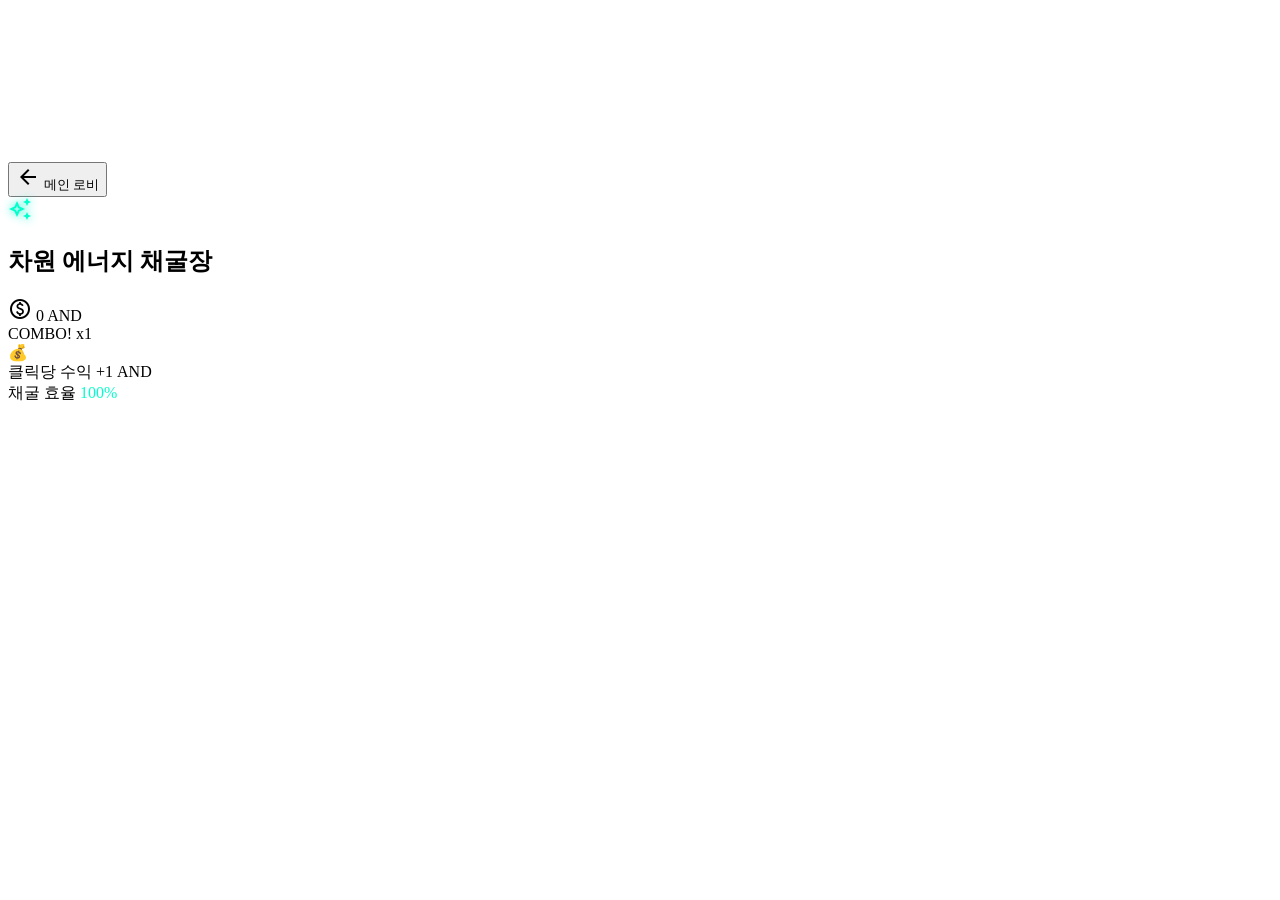
==== clicker.html @ 2cc0fe5b "Add initial clicker game HTML structure" ====
<!DOCTYPE html>
<html lang="ko">
<head>
    <meta charset="UTF-8">
    <meta name="viewport" content="width=device-width, initial-scale=1.0, maximum-scale=1.0, user-scalable=no, viewport-fit=cover">
    <meta name="theme-color" content="#050510">
    
    <title>NexBlock | 차원 채굴기 (AND 벌기)</title>

    <!-- 최고급 웹 폰트 & 아이콘 -->
    <link rel="preconnect" href="https://fonts.googleapis.com">
    <link rel="preconnect" href="https://fonts.gstatic.com" crossorigin>
    <link href="https://fonts.googleapis.com/css2?family=Noto+Sans+KR:wght@300;400;700;900&family=Poppins:wght@400;600;800;900&display=swap" rel="stylesheet">
    <link rel="stylesheet" href="https://fonts.googleapis.com/css2?family=Material+Symbols+Outlined:opsz,wght,FILL,GRAD@24,400,1,0" />

    <!-- 공통 및 클리커 전용 스타일시트 -->
    <link rel="stylesheet" href="style.css">
</head>
<!-- 클릭할 때 화면 전체에 피드백(흔들림 등)을 주기 위한 래퍼 클래스 추가 -->
<body class="theme-dark clicker-mode" id="clicker-body">

    <!-- 🌌 1. 동적 백그라운드 (우주/파티클 효과용) -->
    <canvas id="clicker-bg-canvas" class="background-canvas"></canvas>

    <!-- 🌟 2. 클릭 시 발생할 파티클 엔진 전용 캔버스 (마우스 좌표 위에 직접 그리기 위함) -->
    <canvas id="clicker-fx-canvas" class="particle-canvas"></canvas>

    <!-- 🖥️ 3. UI 및 메인 상호작용 레이어 -->
    <div class="clicker-ui-layer">
        
        <!-- 상단 헤더 (진행 상황 및 나가기) -->
        <header class="clicker-header glass-panel fade-in-down">
            <button class="icon-btn-text" onclick="location.href='index.html'">
                <span class="material-symbols-outlined">arrow_back</span>
                <span>메인 로비</span>
            </button>
            
            <div class="header-title">
                <span class="material-symbols-outlined" style="color: #00ffcc; text-shadow: 0 0 10px #00ffcc;">auto_awesome</span>
                <h2>차원 에너지 채굴장</h2>
            </div>
            
            <!-- 현재 내 화폐 표시 (강조됨) -->
            <div class="currency-display massive-display">
                <span class="material-symbols-outlined icon-gold">monetization_on</span>
                <span id="clicker-balance" class="currency-amount number-pop">0</span>
                <span class="currency-label">AND</span>
            </div>
        </header>

        <!-- 🎯 메인 클리커 영역 -->
        <main class="clicker-main-area">
            
            <!-- 콤보 시스템 UI (빠르게 클릭할 때 나타남) -->
            <div id="combo-display" class="combo-container fade-out">
                <span class="combo-text">COMBO!</span>
                <span id="combo-count" class="combo-number">x1</span>
            </div>

            <!-- 타겟 오브젝트 (클릭하는 네모/보석) -->
            <div class="target-wrapper" id="click-target-wrapper">
                <!-- CSS 애니메이션(둥둥 떠다님)과 클릭 상호작용이 결합될 오브젝트 -->
                <div class="target-object" id="main-clicker-target" onmousedown="triggerClick(event)" ontouchstart="triggerClick(event)">
                    <!-- 중심 코어 형태 -->
                    <div class="target-core">
                        <span class="core-icon">💰</span>
                    </div>
                    <!-- 클릭 타격감을 위한 외부 오라 효과 -->
                    <div class="target-aura"></div>
                </div>
            </div>

            <!-- 하단 통계/업그레이드 정보 (장식 또는 추후 확장용) -->
            <div class="clicker-stats glass-panel fade-in-up">
                <div class="stat-item">
                    <span class="stat-label">클릭당 수익</span>
                    <span class="stat-value text-gradient">+1 AND</span>
                </div>
                <div class="divider-vertical"></div>
                <div class="stat-item">
                    <span class="stat-label">채굴 효율</span>
                    <span class="stat-value" style="color: #00ffcc;">100%</span>
                </div>
            </div>

        </main>
    </div>

    <!-- 자바스크립트 연결 -->
    <script src="script.js"></script>
    <script>
        // 클리커 페이지 전용 이벤트 리스너 설정 (임시 코드, script.js 연동용)
        window.addEventListener('DOMContentLoaded', () => {
            if (typeof initClickerMode === 'function') {
                initClickerMode();
            }
        });
        
        // 터치 기기에서 더블탭 시 화면 확대되는 현상 방지
        document.addEventListener('dblclick', function(event) {
            event.preventDefault();
        }, { passive: false });
    </script>
</body>
</html>
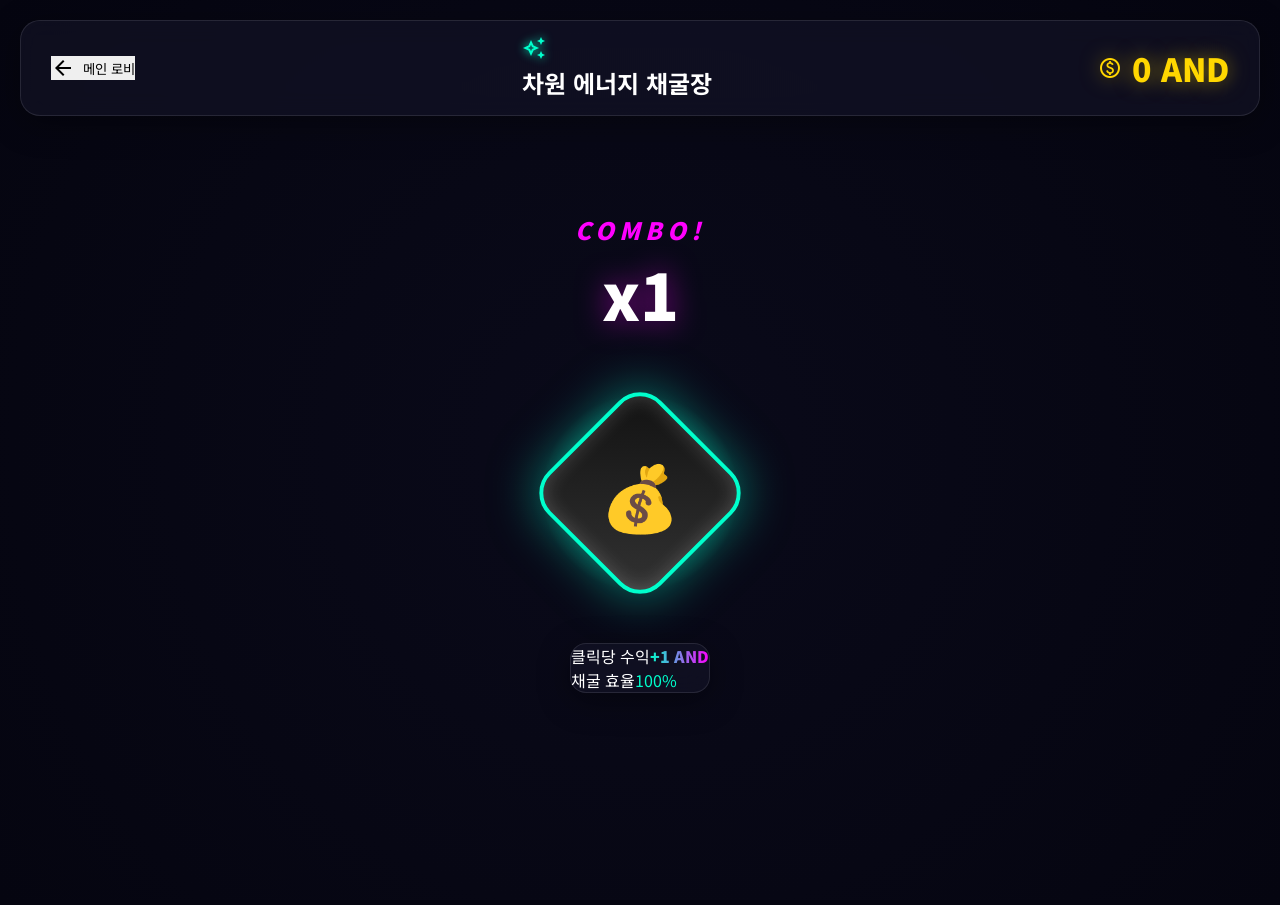
==== commit 02f56639: "Connect clicker page to interaction fixes" ====
--- a/clicker.html
+++ b/clicker.html
@@ -4,102 +4,32 @@
     <meta charset="UTF-8">
     <meta name="viewport" content="width=device-width, initial-scale=1.0, maximum-scale=1.0, user-scalable=no, viewport-fit=cover">
     <meta name="theme-color" content="#050510">
-    
     <title>NexBlock | 차원 채굴기 (AND 벌기)</title>
-
-    <!-- 최고급 웹 폰트 & 아이콘 -->
-    <link rel="preconnect" href="https://fonts.googleapis.com">
-    <link rel="preconnect" href="https://fonts.gstatic.com" crossorigin>
+    <link rel="preconnect" href="https://fonts.googleapis.com"><link rel="preconnect" href="https://fonts.gstatic.com" crossorigin>
     <link href="https://fonts.googleapis.com/css2?family=Noto+Sans+KR:wght@300;400;700;900&family=Poppins:wght@400;600;800;900&display=swap" rel="stylesheet">
     <link rel="stylesheet" href="https://fonts.googleapis.com/css2?family=Material+Symbols+Outlined:opsz,wght,FILL,GRAD@24,400,1,0" />
-
-    <!-- 공통 및 클리커 전용 스타일시트 -->
     <link rel="stylesheet" href="style.css">
 </head>
-<!-- 클릭할 때 화면 전체에 피드백(흔들림 등)을 주기 위한 래퍼 클래스 추가 -->
 <body class="theme-dark clicker-mode" id="clicker-body">
-
-    <!-- 🌌 1. 동적 백그라운드 (우주/파티클 효과용) -->
     <canvas id="clicker-bg-canvas" class="background-canvas"></canvas>
-
-    <!-- 🌟 2. 클릭 시 발생할 파티클 엔진 전용 캔버스 (마우스 좌표 위에 직접 그리기 위함) -->
     <canvas id="clicker-fx-canvas" class="particle-canvas"></canvas>
-
-    <!-- 🖥️ 3. UI 및 메인 상호작용 레이어 -->
     <div class="clicker-ui-layer">
-        
-        <!-- 상단 헤더 (진행 상황 및 나가기) -->
         <header class="clicker-header glass-panel fade-in-down">
-            <button class="icon-btn-text" onclick="location.href='index.html'">
-                <span class="material-symbols-outlined">arrow_back</span>
-                <span>메인 로비</span>
-            </button>
-            
-            <div class="header-title">
-                <span class="material-symbols-outlined" style="color: #00ffcc; text-shadow: 0 0 10px #00ffcc;">auto_awesome</span>
-                <h2>차원 에너지 채굴장</h2>
-            </div>
-            
-            <!-- 현재 내 화폐 표시 (강조됨) -->
-            <div class="currency-display massive-display">
-                <span class="material-symbols-outlined icon-gold">monetization_on</span>
-                <span id="clicker-balance" class="currency-amount number-pop">0</span>
-                <span class="currency-label">AND</span>
-            </div>
+            <button class="icon-btn-text" onclick="location.href='index.html'"><span class="material-symbols-outlined">arrow_back</span><span>메인 로비</span></button>
+            <div class="header-title"><span class="material-symbols-outlined" style="color: #00ffcc; text-shadow: 0 0 10px #00ffcc;">auto_awesome</span><h2>차원 에너지 채굴장</h2></div>
+            <div class="currency-display massive-display"><span class="material-symbols-outlined icon-gold">monetization_on</span><span id="clicker-balance" class="currency-amount number-pop">0</span><span class="currency-label">AND</span></div>
         </header>
-
-        <!-- 🎯 메인 클리커 영역 -->
         <main class="clicker-main-area">
-            
-            <!-- 콤보 시스템 UI (빠르게 클릭할 때 나타남) -->
-            <div id="combo-display" class="combo-container fade-out">
-                <span class="combo-text">COMBO!</span>
-                <span id="combo-count" class="combo-number">x1</span>
-            </div>
-
-            <!-- 타겟 오브젝트 (클릭하는 네모/보석) -->
-            <div class="target-wrapper" id="click-target-wrapper">
-                <!-- CSS 애니메이션(둥둥 떠다님)과 클릭 상호작용이 결합될 오브젝트 -->
-                <div class="target-object" id="main-clicker-target" onmousedown="triggerClick(event)" ontouchstart="triggerClick(event)">
-                    <!-- 중심 코어 형태 -->
-                    <div class="target-core">
-                        <span class="core-icon">💰</span>
-                    </div>
-                    <!-- 클릭 타격감을 위한 외부 오라 효과 -->
-                    <div class="target-aura"></div>
-                </div>
-            </div>
-
-            <!-- 하단 통계/업그레이드 정보 (장식 또는 추후 확장용) -->
-            <div class="clicker-stats glass-panel fade-in-up">
-                <div class="stat-item">
-                    <span class="stat-label">클릭당 수익</span>
-                    <span class="stat-value text-gradient">+1 AND</span>
-                </div>
-                <div class="divider-vertical"></div>
-                <div class="stat-item">
-                    <span class="stat-label">채굴 효율</span>
-                    <span class="stat-value" style="color: #00ffcc;">100%</span>
-                </div>
-            </div>
-
+            <div id="combo-display" class="combo-container fade-out"><span class="combo-text">COMBO!</span><span id="combo-count" class="combo-number">x1</span></div>
+            <div class="target-wrapper" id="click-target-wrapper"><div class="target-object" id="main-clicker-target" onmousedown="triggerClick(event)" ontouchstart="triggerClick(event)"><div class="target-core"><span class="core-icon">💰</span></div><div class="target-aura"></div></div></div>
+            <div class="clicker-stats glass-panel fade-in-up"><div class="stat-item"><span class="stat-label">클릭당 수익</span><span class="stat-value text-gradient">+1 AND</span></div><div class="divider-vertical"></div><div class="stat-item"><span class="stat-label">채굴 효율</span><span class="stat-value" style="color: #00ffcc;">100%</span></div></div>
         </main>
     </div>
-
-    <!-- 자바스크립트 연결 -->
     <script src="script.js"></script>
+    <script src="fixes.js"></script>
     <script>
-        // 클리커 페이지 전용 이벤트 리스너 설정 (임시 코드, script.js 연동용)
-        window.addEventListener('DOMContentLoaded', () => {
-            if (typeof initClickerMode === 'function') {
-                initClickerMode();
-            }
-        });
-        
-        // 터치 기기에서 더블탭 시 화면 확대되는 현상 방지
-        document.addEventListener('dblclick', function(event) {
-            event.preventDefault();
-        }, { passive: false });
+        window.addEventListener('DOMContentLoaded', () => { if (typeof initClickerMode === 'function') initClickerMode(); });
+        document.addEventListener('dblclick', event => event.preventDefault(), { passive: false });
     </script>
 </body>
 </html>
--- a/style.css
+++ b/style.css
@@ -0,0 +1,367 @@
+/* ==========================================================================
+   NexBlock - Ultimate Game Engine Stylesheet (초고퀄리티 디자인 코어)
+   ========================================================================== */
+
+/* 1. 디자인 토큰 (CSS 변수) - 색상, 그림자, 애니메이션 타이밍 일괄 관리 */
+:root {
+    /* 색상 테마 (Neon Cyberpunk & Dark Mode) */
+    --primary: #00ffcc;
+    --primary-glow: rgba(0, 255, 204, 0.5);
+    --secondary: #ff00ff;
+    --secondary-glow: rgba(255, 0, 255, 0.5);
+    --bg-dark: #0a0a1a;
+    --bg-darker: #050510;
+    --text-main: #ffffff;
+    --text-muted: #8892b0;
+    --gold: #ffd700;
+    --gold-glow: rgba(255, 215, 0, 0.5);
+    --danger: #ff4500;
+    
+    /* 글래스모피즘(반투명 유리) 배경색 */
+    --glass-bg: rgba(20, 20, 40, 0.6);
+    --glass-border: rgba(255, 255, 255, 0.1);
+    
+    /* 그림자 및 타이밍 */
+    --shadow-glass: 0 8px 32px 0 rgba(0, 0, 0, 0.37);
+    --transition-smooth: all 0.3s cubic-bezier(0.25, 0.8, 0.25, 1);
+    --transition-bounce: all 0.5s cubic-bezier(0.68, -0.55, 0.265, 1.55);
+}
+
+/* ==========================================================================
+   2. 기본 리셋 및 공통 유틸리티
+   ========================================================================== */
+* {
+    margin: 0;
+    padding: 0;
+    box-sizing: border-box;
+    /* 게임 UI이므로 텍스트 드래그(선택) 방지 */
+    user-select: none;
+    -webkit-user-select: none;
+    -webkit-tap-highlight-color: transparent;
+}
+
+body {
+    background-color: var(--bg-darker);
+    color: var(--text-main);
+    font-family: 'Noto Sans KR', 'Poppins', sans-serif;
+    overflow: hidden; /* 모든 스크롤은 내부 컨테이너에서 처리 */
+    width: 100vw;
+    height: 100vh;
+}
+
+/* 스크롤바 커스텀 (사이버펑크 스타일) */
+::-webkit-scrollbar { width: 6px; height: 6px; }
+::-webkit-scrollbar-track { background: rgba(0,0,0,0.2); border-radius: 4px; }
+::-webkit-scrollbar-thumb { background: var(--primary); border-radius: 4px; box-shadow: 0 0 10px var(--primary-glow); }
+
+/* 배경 캔버스 (별빛/파티클이 그려질 공간) */
+.background-canvas {
+    position: fixed; top: 0; left: 0; width: 100vw; height: 100vh; z-index: -1;
+    background: radial-gradient(circle at center, var(--bg-dark) 0%, var(--bg-darker) 100%);
+}
+
+/* 텍스트 그라데이션 유틸 */
+.text-gradient {
+    background: linear-gradient(90deg, var(--primary), var(--secondary));
+    -webkit-background-clip: text;
+    -webkit-text-fill-color: transparent;
+    font-weight: 900;
+}
+
+/* ==========================================================================
+   3. 글래스모피즘 (유리 효과) 컴포넌트 코어
+   ========================================================================== */
+.glass-panel {
+    background: var(--glass-bg);
+    backdrop-filter: blur(12px);
+    -webkit-backdrop-filter: blur(12px);
+    border: 1px solid var(--glass-border);
+    border-radius: 16px;
+    box-shadow: var(--shadow-glass);
+}
+
+/* 최상단 네비게이션 (로비) */
+.glass-navbar {
+    background: rgba(10, 10, 26, 0.8);
+    backdrop-filter: blur(16px);
+    border-bottom: 1px solid var(--glass-border);
+    display: flex; justify-content: space-between; align-items: center;
+    padding: 15px 30px; height: 70px;
+    position: fixed; top: 0; width: 100%; z-index: 100;
+}
+
+/* ==========================================================================
+   4. 버튼 (Buttons) - 상호작용 피드백 극대화
+   ========================================================================== */
+button { font-family: inherit; border: none; outline: none; cursor: pointer; display: flex; align-items: center; justify-content: center; gap: 8px; transition: var(--transition-smooth); }
+button:active { transform: scale(0.95); }
+
+.btn {
+    padding: 10px 20px; border-radius: 12px; font-weight: 700; font-size: 0.95rem;
+}
+.btn-large { padding: 15px 30px; font-size: 1.1rem; border-radius: 16px; }
+.full-width { width: 100%; }
+
+.btn-primary {
+    background: var(--primary); color: #000;
+    box-shadow: 0 4px 15px var(--primary-glow);
+}
+.btn-primary:hover { background: #fff; box-shadow: 0 6px 20px rgba(255,255,255,0.6); transform: translateY(-2px); }
+
+.btn-secondary {
+    background: linear-gradient(45deg, #1a1a3a, #2a2a5a);
+    border: 1px solid var(--secondary); color: #fff;
+    box-shadow: 0 4px 15px var(--secondary-glow);
+}
+.btn-secondary:hover { background: var(--secondary); transform: translateY(-2px); }
+
+.btn-vip {
+    background: linear-gradient(45deg, #ffa500, #ffd700);
+    color: #000; font-weight: 900;
+    box-shadow: 0 0 15px var(--gold-glow);
+}
+
+.icon-btn, .icon-btn-small {
+    background: rgba(255,255,255,0.1); color: #fff;
+    border-radius: 50%; display: flex; align-items: center; justify-content: center;
+}
+.icon-btn { width: 45px; height: 45px; }
+.icon-btn-small { width: 30px; height: 30px; }
+.icon-btn:hover { background: var(--primary); color: #000; }
+
+/* ==========================================================================
+   5. 메인 로비 (index.html) 전용 스타일
+   ========================================================================== */
+.app-wrapper { padding-top: 70px; height: 100vh; overflow-y: auto; overflow-x: hidden; }
+.main-content { max-width: 1200px; margin: 0 auto; padding: 20px; }
+
+/* 대문(Hero) 영역 */
+.hero-section {
+    display: flex; justify-content: space-between; align-items: center;
+    padding: 60px 0; min-height: 400px; position: relative;
+}
+.hero-title { font-size: 3.5rem; line-height: 1.2; margin-bottom: 20px; font-family: 'Poppins', sans-serif; font-weight: 900; }
+.hero-subtitle { font-size: 1.1rem; color: var(--text-muted); margin-bottom: 30px; max-width: 500px; line-height: 1.6; }
+.hero-actions { display: flex; gap: 15px; }
+
+/* 3D 큐브 애니메이션 장식 */
+.hero-graphics { position: relative; width: 400px; height: 400px; }
+.floating-cube {
+    position: absolute; width: 100px; height: 100px;
+    background: linear-gradient(135deg, var(--primary), var(--secondary));
+    border-radius: 20px; box-shadow: 0 0 30px var(--primary-glow);
+    animation: float 6s ease-in-out infinite;
+}
+.cube-1 { top: 20%; left: 20%; animation-delay: 0s; }
+.cube-2 { bottom: 20%; right: 20%; width: 60px; height: 60px; opacity: 0.7; animation-delay: -3s; animation-direction: reverse; }
+
+/* 게임 리스트 그리드 */
+.section-header { display: flex; justify-content: space-between; align-items: center; margin-bottom: 20px; }
+.filter-group { display: flex; gap: 10px; background: rgba(255,255,255,0.05); padding: 5px; border-radius: 20px; }
+.filter-btn { background: transparent; color: var(--text-muted); padding: 5px 15px; border-radius: 15px; font-size: 0.9rem; }
+.filter-btn.active { background: var(--primary); color: #000; font-weight: bold; }
+
+.games-grid { display: grid; grid-template-columns: repeat(auto-fill, minmax(280px, 1fr)); gap: 25px; padding-bottom: 50px; }
+
+.game-card {
+    background: var(--glass-bg); border: 1px solid var(--glass-border);
+    border-radius: 20px; padding: 20px;
+    transition: var(--transition-bounce);
+    display: flex; flex-direction: column; gap: 15px;
+}
+.game-card:hover { transform: translateY(-10px) scale(1.02); border-color: var(--primary); box-shadow: 0 10px 30px rgba(0,0,0,0.5), inset 0 0 20px var(--primary-glow); }
+.card-header { display: flex; justify-content: space-between; align-items: flex-start; }
+.game-icon { font-size: 3rem; background: rgba(255,255,255,0.05); width: 70px; height: 70px; display: flex; justify-content: center; align-items: center; border-radius: 16px; }
+.pass-badge { background: rgba(255, 215, 0, 0.1); border: 1px solid var(--gold); color: var(--gold); padding: 4px 10px; border-radius: 12px; font-size: 0.8rem; display: flex; align-items: center; gap: 5px; font-weight: bold; }
+.game-title { font-size: 1.4rem; font-weight: 800; white-space: nowrap; overflow: hidden; text-overflow: ellipsis; }
+.game-desc { font-size: 0.9rem; color: var(--text-muted); line-height: 1.5; display: -webkit-box; -webkit-line-clamp: 2; -webkit-box-orient: vertical; overflow: hidden; }
+
+/* 스켈레톤 로딩 (데이터 오기 전) */
+.skeleton .sk-icon, .skeleton .sk-title, .skeleton .sk-desc, .skeleton .sk-btn {
+    background: linear-gradient(90deg, rgba(255,255,255,0.05) 25%, rgba(255,255,255,0.1) 50%, rgba(255,255,255,0.05) 75%);
+    background-size: 200% 100%;
+    animation: skeleton-loading 1.5s infinite; border-radius: 8px;
+}
+.skeleton .sk-icon { width: 70px; height: 70px; border-radius: 16px; }
+.skeleton .sk-title { height: 24px; width: 70%; margin-top: 10px; }
+.skeleton .sk-desc { height: 40px; width: 100%; margin-top: 10px; }
+.skeleton .sk-btn { height: 45px; width: 100%; margin-top: auto; border-radius: 12px; }
+
+/* ==========================================================================
+   6. 에디터 및 플레이 화면 공통 (캔버스 베이스)
+   ========================================================================== */
+.infinite-canvas { position: fixed; top: 0; left: 0; width: 100vw; height: 100vh; z-index: 1; touch-action: none; /* 모바일 확대 방지 */ }
+.editor-ui-layer, .hud-layer, .clicker-ui-layer { position: fixed; top: 0; left: 0; width: 100%; height: 100%; z-index: 10; display: flex; flex-direction: column; pointer-events: none; /* 하위 요소에서만 클릭 허용 */ }
+
+/* 포인터 이벤트 유틸 */
+.pointer-events-auto { pointer-events: auto; }
+.pointer-events-none { pointer-events: none; }
+
+/* ==========================================================================
+   7. 에디터 화면 (editor.html) 전용
+   ========================================================================== */
+.editor-topbar { pointer-events: auto; display: flex; justify-content: space-between; align-items: center; padding: 10px 20px; margin: 10px; border-radius: 16px; }
+.floating-toolbox {
+    pointer-events: auto; position: absolute; left: 20px; top: 50%; transform: translateY(-50%);
+    padding: 15px; display: flex; flex-direction: column; gap: 15px; border-radius: 20px;
+}
+.tool-btn {
+    width: 55px; height: 55px; border-radius: 14px; background: rgba(0,0,0,0.5);
+    border: 2px solid transparent; transition: 0.2s; position: relative;
+}
+.tool-btn.selected { border-color: var(--primary); transform: scale(1.15); box-shadow: 0 0 20px var(--primary-glow); }
+.block-preview { width: 35px; height: 35px; border-radius: 8px; border: 2px solid rgba(255,255,255,0.2); margin: auto; display:flex; justify-content:center; align-items:center; }
+.divider { height: 2px; background: rgba(255,255,255,0.1); width: 100%; border-radius: 1px; }
+
+.editor-bottom-controls { position: absolute; bottom: 20px; left: 20px; right: 20px; display: flex; justify-content: space-between; align-items: flex-end; pointer-events: none; }
+.keyboard-guide { pointer-events: auto; padding: 10px 20px; display: flex; align-items: center; gap: 10px; font-size: 0.9rem; border-radius: 30px; }
+
+/* ==========================================================================
+   8. 플레이 화면 (play.html) 전용 & 로딩 연출
+   ========================================================================== */
+.play-header { margin: 10px 20px; padding: 10px 20px; display: flex; justify-content: space-between; align-items: center; border-radius: 20px; }
+.game-title-glow { font-size: 1.5rem; text-shadow: 0 0 10px #fff; text-align: center; }
+.server-status { display: flex; align-items: center; justify-content: center; gap: 5px; font-size: 0.8rem; color: var(--text-muted); }
+.status-dot { width: 8px; height: 8px; border-radius: 50%; }
+.status-dot.online { background: #32cd32; box-shadow: 0 0 10px #32cd32; animation: blink 2s infinite; }
+
+/* 접속 로딩 스크린 */
+.loading-overlay {
+    position: fixed; top: 0; left: 0; width: 100%; height: 100%; background: var(--bg-darker);
+    z-index: 1000; display: flex; justify-content: center; align-items: center; flex-direction: column;
+    opacity: 0; visibility: hidden; transition: 0.5s ease;
+}
+.loading-overlay.active { opacity: 1; visibility: visible; }
+.spinner { width: 50px; height: 50px; border: 4px solid rgba(0, 255, 204, 0.2); border-top-color: var(--primary); border-radius: 50%; animation: spin 1s linear infinite; margin-bottom: 20px; }
+
+/* 채팅 위젯 */
+.chat-widget {
+    position: absolute; left: 20px; top: 80px; width: 320px; max-height: 300px;
+    display: flex; flex-direction: column; overflow: hidden; border-radius: 16px;
+    background: rgba(10, 10, 20, 0.7);
+}
+.chat-header { padding: 10px 15px; background: rgba(0,0,0,0.5); display: flex; align-items: center; gap: 10px; font-weight: bold; font-size: 0.9rem; border-bottom: 1px solid var(--glass-border); }
+.chat-body { display: flex; flex-direction: column; height: 250px; transition: 0.3s; }
+.chat-messages { flex: 1; overflow-y: auto; padding: 10px; display: flex; flex-direction: column; gap: 5px; font-size: 0.85rem; }
+.chat-msg { padding: 5px 10px; border-radius: 8px; background: rgba(255,255,255,0.05); display: inline-block; word-break: break-all; }
+.system-msg { color: var(--primary); border-left: 2px solid var(--primary); }
+.chat-input-area { display: flex; padding: 10px; background: rgba(0,0,0,0.5); }
+.chat-input-area input { flex: 1; background: transparent; border: none; color: white; outline: none; padding-left: 5px; }
+
+/* ==========================================================================
+   9. 모바일 컨트롤러 (조이스틱 & 점프)
+   ========================================================================== */
+.mobile-controls { position: absolute; bottom: 30px; left: 20px; right: 20px; display: flex; justify-content: space-between; align-items: flex-end; }
+.joystick-container { width: 140px; height: 140px; background: rgba(255,255,255,0.05); border: 2px solid rgba(255,255,255,0.1); border-radius: 50%; position: relative; pointer-events: auto; touch-action: none; }
+.joystick-knob { width: 60px; height: 60px; background: radial-gradient(circle at center, rgba(255,255,255,0.8), rgba(255,255,255,0.4)); border-radius: 50%; position: absolute; top: 50%; left: 50%; margin-top: -30px; margin-left: -30px; box-shadow: 0 4px 10px rgba(0,0,0,0.5); pointer-events: none; }
+
+.action-btn-container { display: flex; gap: 15px; align-items: flex-end; }
+.action-btn { width: 90px; height: 90px; border-radius: 50%; background: rgba(255,255,255,0.1); border: 2px solid rgba(255,255,255,0.3); backdrop-filter: blur(5px); display: flex; justify-content: center; align-items: center; color: white; transition: 0.1s; pointer-events: auto; touch-action: none; box-shadow: 0 5px 15px rgba(0,0,0,0.3); }
+.action-btn:active { transform: scale(0.85); background: rgba(255,255,255,0.3); box-shadow: 0 0 20px var(--primary-glow); border-color: var(--primary); }
+.small-action { width: 60px; height: 60px; }
+
+/* ==========================================================================
+   10. 클리커 모드 (clicker.html) 전용 타격감 연출
+   ========================================================================== */
+.clicker-header { margin: 20px; padding: 15px 30px; display: flex; justify-content: space-between; align-items: center; border-radius: 20px; }
+.massive-display { font-size: 2rem; font-weight: 900; color: var(--gold); text-shadow: 0 0 20px var(--gold-glow); display: flex; align-items: center; gap: 10px; }
+
+.clicker-main-area { flex: 1; display: flex; flex-direction: column; justify-content: center; align-items: center; position: relative; }
+.target-wrapper { position: relative; display: flex; justify-content: center; align-items: center; width: 300px; height: 300px; }
+
+.target-object {
+    position: relative; cursor: pointer; transition: 0.05s ease-out; /* 즉각적인 반응성 */
+    animation: float-object 4s ease-in-out infinite;
+    -webkit-tap-highlight-color: transparent; z-index: 20;
+}
+.target-core { width: 160px; height: 160px; background: linear-gradient(135deg, #111, #333); border: 4px solid var(--primary); border-radius: 30px; display: flex; justify-content: center; align-items: center; font-size: 4rem; box-shadow: 0 0 50px var(--primary-glow), inset 0 0 20px rgba(255,255,255,0.2); transform: rotate(45deg); }
+.core-icon { transform: rotate(-45deg); /* 마름모 안의 아이콘은 똑바로 */ }
+.target-aura { position: absolute; top: -20px; left: -20px; right: -20px; bottom: -20px; background: radial-gradient(circle, var(--primary-glow) 0%, transparent 70%); border-radius: 50%; z-index: -1; animation: pulse-aura 2s infinite; }
+
+.target-object:active { transform: scale(0.85); /* 강렬한 타격감 축소 */ animation: none; }
+.target-object:active .target-core { border-color: #fff; background: var(--primary); box-shadow: 0 0 100px var(--primary); }
+
+/* 클릭 시 터져나오는 텍스트 효과 (JS에서 동적 생성) */
+.floating-text { position: absolute; font-size: 2rem; font-weight: 900; color: #fff; text-shadow: 0 0 10px var(--primary); pointer-events: none; animation: floatUp 1s cubic-bezier(0.25, 1, 0.5, 1) forwards; z-index: 100; }
+
+/* 콤보 시스템 */
+.combo-container { position: absolute; top: 10%; display: flex; flex-direction: column; align-items: center; pointer-events: none; }
+.combo-text { font-size: 1.5rem; font-weight: 900; color: var(--secondary); letter-spacing: 5px; font-style: italic; }
+.combo-number { font-size: 4rem; font-weight: 900; text-shadow: 0 0 30px var(--secondary-glow); color: #fff; transform: scale(1); transition: 0.1s; }
+.combo-bump { transform: scale(1.3); color: var(--gold); }
+
+/* 화면 흔들림 효과 (JS에서 body에 클래스 추가) */
+.shake-screen { animation: screen-shake 0.2s cubic-bezier(.36,.07,.19,.97) both; }
+
+/* ==========================================================================
+   11. 모달 및 폼 요소 (Forms & Dialogs)
+   ========================================================================== */
+.glass-modal {
+    margin: auto; padding: 0; background: transparent; border: none;
+    max-width: 500px; width: 90%;
+}
+.glass-modal::backdrop { background: rgba(0, 0, 0, 0.7); backdrop-filter: blur(5px); -webkit-backdrop-filter: blur(5px); }
+.modal-content { background: var(--bg-dark); border: 1px solid var(--primary); border-radius: 24px; overflow: hidden; box-shadow: 0 20px 50px rgba(0,0,0,0.8), 0 0 30px var(--primary-glow); }
+.modal-header { padding: 20px 25px; border-bottom: 1px solid rgba(255,255,255,0.1); display: flex; justify-content: space-between; align-items: center; background: rgba(255,255,255,0.02); }
+.modal-body { padding: 25px; display: flex; flex-direction: column; gap: 20px; }
+.modal-footer { padding: 20px 25px; border-top: 1px solid rgba(255,255,255,0.1); background: rgba(0,0,0,0.2); }
+
+.form-group { display: flex; flex-direction: column; gap: 8px; }
+label { font-size: 0.9rem; font-weight: bold; color: var(--text-muted); }
+input[type="text"], input[type="number"], input[type="color"], textarea {
+    width: 100%; padding: 12px 15px; background: rgba(0,0,0,0.5); border: 1px solid rgba(255,255,255,0.2); border-radius: 12px; color: white; font-family: inherit; transition: var(--transition-smooth); outline: none;
+}
+input:focus, textarea:focus { border-color: var(--primary); box-shadow: 0 0 15px rgba(0,255,204,0.3); background: rgba(0,0,0,0.8); }
+
+/* 모달 내 인풋 특수 구조 */
+.input-with-suffix { display: flex; align-items: center; background: rgba(0,0,0,0.5); border: 1px solid rgba(255,255,255,0.2); border-radius: 12px; overflow: hidden; }
+.input-with-suffix input { border: none; background: transparent; border-radius: 0; box-shadow: none; }
+.input-with-suffix .suffix { padding: 0 15px; font-weight: bold; color: var(--gold); border-left: 1px solid rgba(255,255,255,0.1); background: rgba(255,255,255,0.05); height: 100%; display: flex; align-items: center; }
+
+/* ==========================================================================
+   12. 애니메이션 키프레임 정의
+   ========================================================================== */
+@keyframes fadeIn { from { opacity: 0; } to { opacity: 1; } }
+@keyframes fadeInUp { from { opacity: 0; transform: translateY(20px); } to { opacity: 1; transform: translateY(0); } }
+@keyframes fadeInDown { from { opacity: 0; transform: translateY(-20px); } to { opacity: 1; transform: translateY(0); } }
+@keyframes fadeInLeft { from { opacity: 0; transform: translateX(-20px); } to { opacity: 1; transform: translateX(0); } }
+@keyframes float { 0%, 100% { transform: translateY(0) rotate(0deg); } 50% { transform: translateY(-20px) rotate(10deg); } }
+@keyframes float-object { 0%, 100% { transform: translateY(0); } 50% { transform: translateY(-15px); } }
+@keyframes pulse-aura { 0% { transform: scale(1); opacity: 0.5; } 50% { transform: scale(1.1); opacity: 0.8; } 100% { transform: scale(1); opacity: 0.5; } }
+@keyframes skeleton-loading { 0% { background-position: 200% 0; } 100% { background-position: -200% 0; } }
+@keyframes spin { 100% { transform: rotate(360deg); } }
+@keyframes blink { 0%, 100% { opacity: 1; } 50% { opacity: 0.3; } }
+@keyframes floatUp { 0% { opacity: 1; transform: translateY(0) scale(1); } 100% { opacity: 0; transform: translateY(-50px) scale(1.5); } }
+@keyframes screen-shake { 10%, 90% { transform: translate3d(-1px, 0, 0); } 20%, 80% { transform: translate3d(2px, 0, 0); } 30%, 50%, 70% { transform: translate3d(-3px, 0, 0); } 40%, 60% { transform: translate3d(3px, 0, 0); } }
+
+.fade-in { animation: fadeIn 0.8s ease-out forwards; }
+.fade-in-up { animation: fadeInUp 0.6s cubic-bezier(0.16, 1, 0.3, 1) forwards; }
+.fade-in-down { animation: fadeInDown 0.6s cubic-bezier(0.16, 1, 0.3, 1) forwards; }
+.fade-in-left { animation: fadeInLeft 0.6s cubic-bezier(0.16, 1, 0.3, 1) forwards; }
+.pulse-anim { animation: pulse-aura 2s infinite; }
+
+/* ==========================================================================
+   13. 반응형 (Media Queries) - PC vs Mobile 최적화
+   ========================================================================== */
+@media (max-width: 768px) {
+    .hidden-mobile { display: none !important; }
+    
+    /* 로비 모바일 */
+    .hero-section { flex-direction: column; text-align: center; padding: 20px 0; }
+    .hero-title { font-size: 2.5rem; }
+    .hero-actions { justify-content: center; flex-direction: column; width: 100%; }
+    .hero-graphics { display: none; } /* 모바일 공간 절약 */
+    
+    /* 네비게이션 모바일 */
+    .glass-navbar { padding: 10px 15px; }
+    
+    /* 에디터 툴바 (세로->가로 변경) */
+    .floating-toolbox { left: 10px; right: 10px; top: 80px; transform: none; flex-direction: row; justify-content: space-around; padding: 10px; overflow-x: auto; border-radius: 15px; }
+    .divider { width: 2px; height: 100%; }
+    
+    /* 조이스틱 위치 조정 */
+    .mobile-controls { bottom: 20px; }
+    
+    /* 채팅창 접기 (모바일 화면 가림 방지) */
+    .chat-widget { top: 70px; left: 10px; width: 250px; }
+}
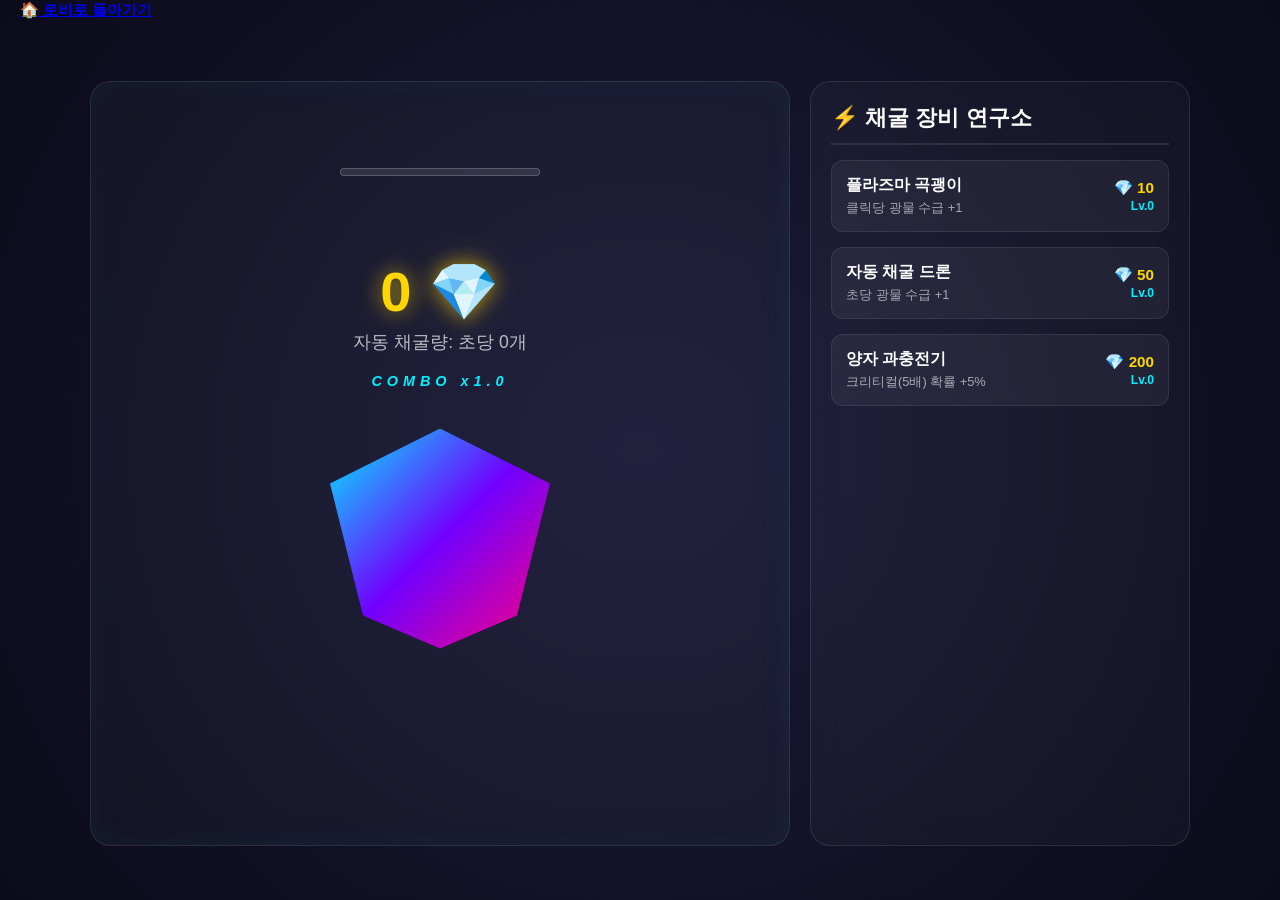
==== commit 8b1fd219: "Refactor clicker.html for improved layout and styles Updated HTML structure and styles for the click" ====
--- a/clicker.html
+++ b/clicker.html
@@ -2,34 +2,472 @@
 <html lang="ko">
 <head>
     <meta charset="UTF-8">
-    <meta name="viewport" content="width=device-width, initial-scale=1.0, maximum-scale=1.0, user-scalable=no, viewport-fit=cover">
-    <meta name="theme-color" content="#050510">
-    <title>NexBlock | 차원 채굴기 (AND 벌기)</title>
-    <link rel="preconnect" href="https://fonts.googleapis.com"><link rel="preconnect" href="https://fonts.gstatic.com" crossorigin>
-    <link href="https://fonts.googleapis.com/css2?family=Noto+Sans+KR:wght@300;400;700;900&family=Poppins:wght@400;600;800;900&display=swap" rel="stylesheet">
-    <link rel="stylesheet" href="https://fonts.googleapis.com/css2?family=Material+Symbols+Outlined:opsz,wght,FILL,GRAD@24,400,1,0" />
+    <meta name="viewport" content="width=device-width, initial-scale=1.0">
+    <title>차원 광물 채굴기 - 하이엔드 클리커</title>
     <link rel="stylesheet" href="style.css">
+    <style>
+        /* [클리커 전용 초고퀄리티 스타일] */
+        :root {
+            --primary-glow: #00f0ff;
+            --secondary-glow: #ff007f;
+            --accent-gold: #ffd700;
+        }
+
+        body {
+            background: radial-gradient(circle at center, #1b1b3a 0%, #0b0b1a 100%);
+            font-family: 'Pretendard', -apple-system, BlinkMacSystemFont, sans-serif;
+            color: #fff;
+            user-select: none;
+            -webkit-user-select: none;
+            overflow: hidden;
+        }
+
+        .clicker-container {
+            display: grid;
+            grid-template-columns: 1fr 380px;
+            gap: 20px;
+            max-width: 1100px;
+            width: 95vw;
+            height: 85vh;
+            margin: 60px auto 0;
+        }
+
+        /* 왼쪽: 메인 채굴 영역 */
+        .mining-stage {
+            background: rgba(255, 255, 255, 0.03);
+            border: 1px solid rgba(255, 255, 255, 0.1);
+            backdrop-filter: blur(15px);
+            border-radius: 20px;
+            display: flex;
+            flex-direction: column;
+            align-items: center;
+            justify-content: center;
+            position: relative;
+            overflow: hidden;
+            box-shadow: inset 0 0 30px rgba(0, 240, 255, 0.05);
+        }
+
+        /* 상단 자산 표시 */
+        .asset-board {
+            text-align: center;
+            margin-bottom: 20px;
+            z-index: 2;
+        }
+
+        .coin-val {
+            font-size: 3.5rem;
+            font-weight: 900;
+            color: var(--accent-gold);
+            text-shadow: 0 0 20px rgba(255, 215, 0, 0.6), 0 0 40px rgba(255, 215, 0, 0.2);
+            letter-spacing: 1px;
+        }
+
+        .cps-val {
+            font-size: 1.1rem;
+            color: rgba(255, 255, 255, 0.7);
+            margin-top: 5px;
+        }
+
+        /* 콤보 게이지 */
+        .combo-container {
+            width: 200px;
+            height: 8px;
+            background: rgba(255, 255, 255, 0.1);
+            border-radius: 10px;
+            overflow: hidden;
+            margin-top: 10px;
+            border: 1px solid rgba(255, 255, 255, 0.2);
+        }
+
+        .combo-bar {
+            width: 0%;
+            height: 100%;
+            background: linear-gradient(90deg, #00f0ff, #ff007f);
+            transition: width 0.1s linear;
+            box-shadow: 0 0 10px #00f0ff;
+        }
+
+        .combo-text {
+            font-size: 0.9rem;
+            font-weight: bold;
+            color: var(--primary-glow);
+            margin-top: 4px;
+        }
+
+        /* 중앙 차원 광물 결정체 (크리스탈) */
+        .crystal-wrapper {
+            position: relative;
+            cursor: pointer;
+            z-index: 2;
+            margin: 20px 0;
+        }
+
+        .crystal {
+            width: 220px;
+            height: 220px;
+            background: linear-gradient(135deg, #00f0ff 0%, #7000ff 50%, #ff007f 100%);
+            clip-path: polygon(50% 0%, 100% 25%, 85% 85%, 50% 100%, 15% 85%, 0% 25%);
+            box-shadow: 0 0 50px rgba(0, 240, 255, 0.4);
+            transition: transform 0.08s cubic-bezier(0.175, 0.885, 0.32, 1.275);
+            animation: floatCrystal 4s ease-in-out infinite;
+            filter: drop-shadow(0 0 25px rgba(255, 0, 127, 0.6));
+        }
+
+        .crystal:hover {
+            filter: drop-shadow(0 0 35px rgba(0, 240, 255, 0.9));
+        }
+
+        .crystal:active {
+            transform: scale(0.88) rotate(-3deg) !important;
+        }
+
+        @keyframes floatCrystal {
+            0%, 100% { transform: translateY(0px) rotate(0deg); }
+            50% { transform: translateY(-12px) rotate(3deg); }
+        }
+
+        /* 오른쪽: 상점 및 업그레이드 패널 */
+        .shop-panel {
+            background: rgba(255, 255, 255, 0.03);
+            border: 1px solid rgba(255, 255, 255, 0.1);
+            backdrop-filter: blur(15px);
+            border-radius: 20px;
+            padding: 20px;
+            display: flex;
+            flex-direction: column;
+            gap: 15px;
+            overflow-y: auto;
+        }
+
+        .shop-title {
+            font-size: 1.4rem;
+            font-weight: 800;
+            color: #fff;
+            border-bottom: 2px solid rgba(255, 255, 255, 0.1);
+            padding-bottom: 10px;
+            display: flex;
+            align-items: center;
+            justify-content: space-between;
+        }
+
+        .upgrade-card {
+            background: rgba(255, 255, 255, 0.05);
+            border: 1px solid rgba(255, 255, 255, 0.08);
+            border-radius: 12px;
+            padding: 14px;
+            display: flex;
+            align-items: center;
+            justify-content: space-between;
+            cursor: pointer;
+            transition: all 0.2s ease;
+        }
+
+        .upgrade-card:hover:not(.disabled) {
+            background: rgba(0, 240, 255, 0.1);
+            border-color: var(--primary-glow);
+            transform: translateX(4px);
+        }
+
+        .upgrade-card.disabled {
+            opacity: 0.4;
+            cursor: not-allowed;
+            filter: grayscale(0.8);
+        }
+
+        .upgrade-info h4 { font-size: 1rem; margin-bottom: 4px; color: #fff; }
+        .upgrade-info p { font-size: 0.8rem; color: rgba(255, 255, 255, 0.6); }
+
+        .upgrade-cost {
+            text-align: right;
+            font-weight: 700;
+            color: var(--accent-gold);
+            font-size: 0.95rem;
+        }
+
+        .upgrade-level {
+            font-size: 0.75rem;
+            color: var(--primary-glow);
+            margin-top: 2px;
+        }
+
+        /* 팝업 데미지/획득 텍스트 (파티클 효과) */
+        .pop-text {
+            position: absolute;
+            font-weight: 900;
+            pointer-events: none;
+            animation: floatUp 0.8s ease-out forwards;
+            z-index: 10;
+            font-size: 1.5rem;
+            text-shadow: 0 0 10px rgba(0,0,0,0.8);
+        }
+
+        @keyframes floatUp {
+            0% { opacity: 1; transform: translateY(0) scale(1); }
+            50% { transform: translateY(-40px) scale(1.3); }
+            100% { opacity: 0; transform: translateY(-80px) scale(0.8); }
+        }
+
+        /* 반응형 디자인 */
+        @media (max-width: 850px) {
+            .clicker-container {
+                grid-template-columns: 1fr;
+                height: auto;
+            }
+            .shop-panel { height: 400px; }
+        }
+    </style>
 </head>
-<body class="theme-dark clicker-mode" id="clicker-body">
-    <canvas id="clicker-bg-canvas" class="background-canvas"></canvas>
-    <canvas id="clicker-fx-canvas" class="particle-canvas"></canvas>
-    <div class="clicker-ui-layer">
-        <header class="clicker-header glass-panel fade-in-down">
-            <button class="icon-btn-text" onclick="location.href='index.html'"><span class="material-symbols-outlined">arrow_back</span><span>메인 로비</span></button>
-            <div class="header-title"><span class="material-symbols-outlined" style="color: #00ffcc; text-shadow: 0 0 10px #00ffcc;">auto_awesome</span><h2>차원 에너지 채굴장</h2></div>
-            <div class="currency-display massive-display"><span class="material-symbols-outlined icon-gold">monetization_on</span><span id="clicker-balance" class="currency-amount number-pop">0</span><span class="currency-label">AND</span></div>
-        </header>
-        <main class="clicker-main-area">
-            <div id="combo-display" class="combo-container fade-out"><span class="combo-text">COMBO!</span><span id="combo-count" class="combo-number">x1</span></div>
-            <div class="target-wrapper" id="click-target-wrapper"><div class="target-object" id="main-clicker-target" onmousedown="triggerClick(event)" ontouchstart="triggerClick(event)"><div class="target-core"><span class="core-icon">💰</span></div><div class="target-aura"></div></div></div>
-            <div class="clicker-stats glass-panel fade-in-up"><div class="stat-item"><span class="stat-label">클릭당 수익</span><span class="stat-value text-gradient">+1 AND</span></div><div class="divider-vertical"></div><div class="stat-item"><span class="stat-label">채굴 효율</span><span class="stat-value" style="color: #00ffcc;">100%</span></div></div>
-        </main>
+<body>
+    <div class="nav-bar">
+        <a href="index.html" class="btn">🏠 로비로 돌아가기</a>
     </div>
+    
+    <div class="clicker-container">
+        <!-- 왼쪽: 채굴 메인 스테이지 -->
+        <div class="mining-stage" id="miningStage">
+            <div class="asset-board">
+                <div class="coin-val"><span id="coinDisplay">0</span> 💎</div>
+                <div class="cps-val">자동 채굴량: 초당 <span id="cpsDisplay">0</span>개</div>
+                
+                <div style="display: flex; flex-direction: column; align-items: center; margin-top: 15px;">
+                    <div class="combo-container">
+                        <div class="combo-bar" id="comboBar"></div>
+                    </div>
+                    <div class="combo-text" id="comboText">COMBO x1.0</div>
+                </div>
+            </div>
+
+            <!-- 클릭 크리스탈 -->
+            <div class="crystal-wrapper">
+                <div class="crystal" id="crystal"></div>
+            </div>
+        </div>
+
+        <!-- 오른쪽: 업그레이드 상점 -->
+        <div class="shop-panel">
+            <div class="shop-title">
+                <span>⚡ 채굴 장비 연구소</span>
+            </div>
+
+            <!-- 업그레이드 1: 클릭 출력 강화 -->
+            <div class="upgrade-card" id="upgClick">
+                <div class="upgrade-info">
+                    <h4>플라즈마 곡괭이</h4>
+                    <p>클릭당 광물 수급 +<span id="clickAdd">1</span></p>
+                </div>
+                <div class="upgrade-cost">
+                    <div>💎 <span id="clickCost">10</span></div>
+                    <div class="upgrade-level">Lv.<span id="clickLvl">0</span></div>
+                </div>
+            </div>
+
+            <!-- 업그레이드 2: 자동 채굴 드론 -->
+            <div class="upgrade-card" id="upgAuto">
+                <div class="upgrade-info">
+                    <h4>자동 채굴 드론</h4>
+                    <p>초당 광물 수급 +<span id="autoAdd">1</span></p>
+                </div>
+                <div class="upgrade-cost">
+                    <div>💎 <span id="autoCost">50</span></div>
+                    <div class="upgrade-level">Lv.<span id="autoLvl">0</span></div>
+                </div>
+            </div>
+
+            <!-- 업그레이드 3: 크리티컬 모듈 -->
+            <div class="upgrade-card" id="upgCrit">
+                <div class="upgrade-info">
+                    <h4>양자 과충전기</h4>
+                    <p>크리티컬(5배) 확률 +<span id="critAdd">5</span>%</p>
+                </div>
+                <div class="upgrade-cost">
+                    <div>💎 <span id="critCost">200</span></div>
+                    <div class="upgrade-level">Lv.<span id="critLvl">0</span></div>
+                </div>
+            </div>
+        </div>
+    </div>
+
     <script src="script.js"></script>
-    <script src="fixes.js"></script>
     <script>
-        window.addEventListener('DOMContentLoaded', () => { if (typeof initClickerMode === 'function') initClickerMode(); });
-        document.addEventListener('dblclick', event => event.preventDefault(), { passive: false });
+        // --- Web Audio API (사운드 효과음 생성) ---
+        const AudioCtx = new (window.AudioContext || window.webkitAudioContext)();
+        
+        function playMineSound(isCrit = false) {
+            if (AudioCtx.state === 'suspended') AudioCtx.resume();
+            
+            const osc = AudioCtx.createOscillator();
+            const gain = AudioCtx.createGain();
+            
+            osc.type = isCrit ? 'triangle' : 'sine';
+            osc.frequency.setValueAtTime(isCrit ? 800 : 300, AudioCtx.currentTime);
+            osc.frequency.exponentialRampToValueAtTime(isCrit ? 200 : 80, AudioCtx.currentTime + (isCrit ? 0.25 : 0.1));
+            
+            gain.gain.setValueAtTime(0.3, AudioCtx.currentTime);
+            gain.gain.exponentialRampToValueAtTime(0.01, AudioCtx.currentTime + (isCrit ? 0.25 : 0.1));
+            
+            osc.connect(gain);
+            gain.connect(AudioCtx.destination);
+            
+            osc.start();
+            osc.stop(AudioCtx.currentTime + (isCrit ? 0.25 : 0.1));
+        }
+
+        // --- 게임 상태 데이터 ---
+        let state = {
+            clickLvl: parseInt(localStorage.getItem('ck_clickLvl')) || 0,
+            autoLvl: parseInt(localStorage.getItem('ck_autoLvl')) || 0,
+            critLvl: parseInt(localStorage.getItem('ck_critLvl')) || 0,
+            combo: 0,
+            comboMultiplier: 1,
+            lastClickTime: Date.now()
+        };
+
+        // DOM 요소
+        const crystal = document.getElementById('crystal');
+        const miningStage = document.getElementById('miningStage');
+        const coinDisplay = document.getElementById('coinDisplay');
+        const cpsDisplay = document.getElementById('cpsDisplay');
+        const comboBar = document.getElementById('comboBar');
+        const comboText = document.getElementById('comboText');
+
+        // 스탯 계산 함수
+        const getClickPower = () => (1 + state.clickLvl * 1) * state.comboMultiplier;
+        const getCPS = () => state.autoLvl * 2;
+        const getCritChance = () => Math.min(50, state.critLvl * 5); // 최대 50%
+
+        const getClickCost = () => Math.floor(10 * Math.pow(1.5, state.clickLvl));
+        const getAutoCost = () => Math.floor(50 * Math.pow(1.6, state.autoLvl));
+        const getCritCost = () => Math.floor(200 * Math.pow(2.2, state.critLvl));
+
+        // --- UI 업데이트 ---
+        function updateUI() {
+            const currentCoins = DataManager.getCoins();
+            coinDisplay.innerText = currentCoins.toLocaleString();
+            cpsDisplay.innerText = getCPS().toLocaleString();
+
+            // 업그레이드 카드 스탯 및 구매 가능 여부
+            updateUpgradeCard('upgClick', getClickCost(), state.clickLvl, 'clickCost', 'clickLvl', currentCoins);
+            updateUpgradeCard('upgAuto', getAutoCost(), state.autoLvl, 'autoCost', 'autoLvl', currentCoins);
+            updateUpgradeCard('upgCrit', getCritCost(), state.critLvl, 'critCost', 'critLvl', currentCoins);
+        }
+
+        function updateUpgradeCard(id, cost, level, costElId, lvlElId, currentCoins) {
+            const card = document.getElementById(id);
+            document.getElementById(costElId).innerText = cost.toLocaleString();
+            document.getElementById(lvlElId).innerText = level;
+
+            if (currentCoins >= cost) {
+                card.classList.remove('disabled');
+            } else {
+                card.classList.add('disabled');
+            }
+        }
+
+        // --- 채굴 클릭 액션 ---
+        crystal.addEventListener('pointerdown', (e) => {
+            e.preventDefault();
+
+            // 콤보 계산
+            const now = Date.now();
+            if (now - state.lastClickTime < 400) {
+                state.combo = Math.min(100, state.combo + 8);
+            }
+            state.lastClickTime = now;
+            
+            state.comboMultiplier = 1 + Math.floor(state.combo / 20) * 0.5; // 최대 3.5배
+            comboBar.style.width = `${state.combo}%`;
+            comboText.innerText = `COMBO x${state.comboMultiplier.toFixed(1)}`;
+
+            // 크리티컬 여부 계산
+            const isCrit = Math.random() * 100 < getCritChance();
+            let minedAmount = Math.round(getClickPower() * (isCrit ? 5 : 1));
+
+            // 코인 추가
+            DataManager.addCoins(minedAmount);
+
+            // 효과음 & 이펙트
+            playMineSound(isCrit);
+            spawnPopText(e.clientX, e.clientY, minedAmount, isCrit);
+
+            // UI 갱신
+            updateUI();
+        });
+
+        // 팝업 파티클 텍스트 생성
+        function spawnPopText(clientX, clientY, amount, isCrit) {
+            const rect = miningStage.getBoundingClientRect();
+            const x = clientX - rect.left;
+            const y = clientY - rect.top;
+
+            const pop = document.createElement('div');
+            pop.className = 'pop-text';
+            pop.style.left = `${x}px`;
+            pop.style.top = `${y}px`;
+
+            if (isCrit) {
+                pop.innerText = `CRITICAL! +${amount}💎`;
+                pop.style.color = '#ffd700';
+            } else {
+                pop.innerText = `+${amount}💎`;
+                pop.style.color = '#00f0ff';
+            }
+
+            miningStage.appendChild(pop);
+            setTimeout(() => pop.remove(), 800);
+        }
+
+        // --- 업그레이드 구매 이벤트 ---
+        document.getElementById('upgClick').addEventListener('click', () => {
+            const cost = getClickCost();
+            if (DataManager.getCoins() >= cost) {
+                DataManager.addCoins(-cost);
+                state.clickLvl++;
+                localStorage.setItem('ck_clickLvl', state.clickLvl);
+                updateUI();
+            }
+        });
+
+        document.getElementById('upgAuto').addEventListener('click', () => {
+            const cost = getAutoCost();
+            if (DataManager.getCoins() >= cost) {
+                DataManager.addCoins(-cost);
+                state.autoLvl++;
+                localStorage.setItem('ck_autoLvl', state.autoLvl);
+                updateUI();
+            }
+        });
+
+        document.getElementById('upgCrit').addEventListener('click', () => {
+            const cost = getCritCost();
+            if (DataManager.getCoins() >= cost) {
+                DataManager.addCoins(-cost);
+                state.critLvl++;
+                localStorage.setItem('ck_critLvl', state.critLvl);
+                updateUI();
+            }
+        });
+
+        // --- 루프 타이머 (자동 채굴 & 콤보 감쇄) ---
+        setInterval(() => {
+            // 자동 채굴 (CPS)
+            const cps = getCPS();
+            if (cps > 0) {
+                DataManager.addCoins(cps);
+            }
+
+            // 콤보 게이지 서서히 감소
+            if (Date.now() - state.lastClickTime > 600 && state.combo > 0) {
+                state.combo = Math.max(0, state.combo - 5);
+                state.comboMultiplier = 1 + Math.floor(state.combo / 20) * 0.5;
+                comboBar.style.width = `${state.combo}%`;
+                comboText.innerText = `COMBO x${state.comboMultiplier.toFixed(1)}`;
+            }
+
+            updateUI();
+        }, 1000);
+
+        // 초기화
+        updateUI();
     </script>
 </body>
 </html>
